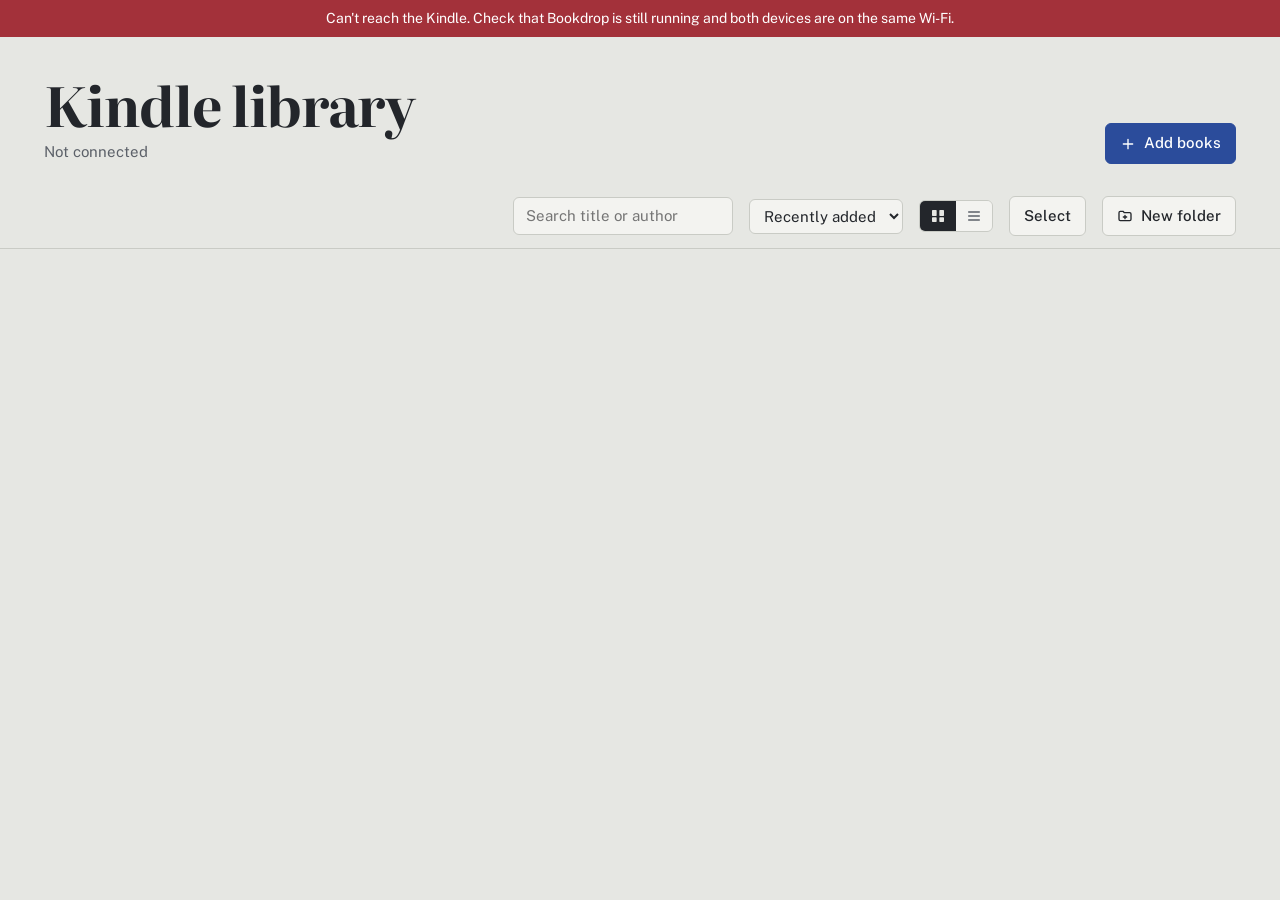
==== bookdrop.koplugin/web/index.html @ 0e577b6e "Bookdrop: KOReader plugin to manage books from a browser over Wi-Fi Non-blocking HTTP server polled " ====
<!doctype html>
<html lang="en">
<head>
<meta charset="utf-8">
<meta name="viewport" content="width=device-width, initial-scale=1">
<title>Kindle Library</title>
<link rel="preconnect" href="https://fonts.googleapis.com">
<link rel="preconnect" href="https://fonts.gstatic.com" crossorigin>
<link href="https://fonts.googleapis.com/css2?family=Literata:opsz,wght@7..72,400;7..72,600;7..72,700&family=Public+Sans:wght@400;500;600&display=swap" rel="stylesheet">
<style>
:root {
  --paper: #e6e7e3;
  --sheet: #f3f3f0;
  --ink: #23262b;
  --ink-soft: #5c6169;
  --rule: #c9cbc5;
  --accent: #2b4c9b;
  --accent-ink: #ffffff;
  --danger: #a3313a;
  --shadow: 0 1px 0 rgba(35, 38, 43, .08), 0 6px 14px -8px rgba(35, 38, 43, .45);
  --serif: "Literata", Georgia, "Times New Roman", serif;
  --sans: "Public Sans", system-ui, -apple-system, "Segoe UI", sans-serif;
  color-scheme: light;
}
@media (prefers-color-scheme: dark) {
  :root {
    --paper: #1b1d21;
    --sheet: #24272c;
    --ink: #e4e5e1;
    --ink-soft: #9a9fa6;
    --rule: #3a3e45;
    --accent: #8fa8e8;
    --accent-ink: #14213f;
    --danger: #e0727a;
    --shadow: 0 1px 0 rgba(0, 0, 0, .3), 0 8px 18px -8px rgba(0, 0, 0, .8);
    color-scheme: dark;
  }
}

* { box-sizing: border-box; }
html, body { margin: 0; }
body {
  background: var(--paper);
  color: var(--ink);
  font: 15px/1.5 var(--sans);
  min-height: 100vh;
}
button, input, select { font: inherit; color: inherit; }
:focus-visible { outline: 2px solid var(--accent); outline-offset: 2px; }

.wrap { max-width: 1240px; margin: 0 auto; padding: 0 24px; }

/* Header */
header.top { padding: 40px 0 20px; }
.top-row { display: flex; flex-wrap: wrap; align-items: flex-end; gap: 16px 32px; justify-content: space-between; }
h1 {
  font: 700 clamp(2.2rem, 5vw, 3.4rem)/1 var(--serif);
  font-variation-settings: "opsz" 72;
  letter-spacing: -0.02em;
  margin: 0;
}
.subtitle { color: var(--ink-soft); margin: 10px 0 0; font-size: 15px; }
.top-actions { display: flex; align-items: center; gap: 20px; flex-wrap: wrap; }
.storage { min-width: 200px; font-size: 13px; color: var(--ink-soft); }
.storage .bar { height: 4px; background: var(--rule); border-radius: 2px; overflow: hidden; margin-top: 6px; }
.storage .bar span { display: block; height: 100%; background: var(--ink); }

.btn {
  border: 1px solid var(--rule);
  background: var(--sheet);
  padding: 8px 14px;
  border-radius: 6px;
  cursor: pointer;
  font-weight: 500;
  display: inline-flex; align-items: center; gap: 8px;
  white-space: nowrap;
}
.btn:hover { border-color: var(--ink-soft); }
.btn.primary { background: var(--accent); border-color: var(--accent); color: var(--accent-ink); }
.btn.primary:hover { filter: brightness(1.08); }
.btn.danger { color: var(--danger); }
.btn.danger.solid { background: var(--danger); border-color: var(--danger); color: #fff; }
.btn svg { width: 16px; height: 16px; }

/* Toolbar */
.toolbar {
  position: sticky; top: 0; z-index: 5;
  background: var(--paper);
  border-bottom: 1px solid var(--rule);
  padding: 12px 0;
}
.toolbar .wrap { display: flex; flex-wrap: wrap; gap: 10px 16px; align-items: center; }
.folders { display: flex; gap: 4px; flex-wrap: wrap; flex: 1 1 auto; }
.folder {
  border: 0; background: none; padding: 6px 12px; border-radius: 999px; cursor: pointer;
  color: var(--ink-soft); font-weight: 500;
}
.folder:hover { color: var(--ink); }
.folder[aria-pressed="true"] { background: var(--ink); color: var(--paper); }
.folder .count { opacity: .65; margin-left: 4px; font-size: 13px; }
.search {
  border: 1px solid var(--rule); background: var(--sheet); border-radius: 6px;
  padding: 7px 12px; width: 220px; max-width: 100%;
}
select.sort { border: 1px solid var(--rule); background: var(--sheet); border-radius: 6px; padding: 7px 10px; }
.seg { display: inline-flex; border: 1px solid var(--rule); border-radius: 6px; overflow: hidden; }
.seg button { border: 0; background: var(--sheet); padding: 7px 10px; cursor: pointer; color: var(--ink-soft); display: flex; }
.seg button[aria-pressed="true"] { background: var(--ink); color: var(--paper); }
.seg svg { width: 16px; height: 16px; }

/* Grid */
main { padding: 28px 0 120px; }
.grid {
  display: grid;
  grid-template-columns: repeat(auto-fill, minmax(150px, 1fr));
  gap: 32px 24px;
  list-style: none; margin: 0; padding: 0;
}
.book { position: relative; min-width: 0; }
.cover {
  position: relative;
  aspect-ratio: 2 / 3;
  border-radius: 2px 4px 4px 2px;
  overflow: hidden;
  background: var(--sheet);
  box-shadow: var(--shadow);
}
.cover::after { /* spine crease */
  content: ""; position: absolute; inset: 0 auto 0 0; width: 7px;
  background: linear-gradient(90deg, rgba(0,0,0,.18), rgba(255,255,255,.12) 45%, rgba(0,0,0,0));
  pointer-events: none;
}
.cover img { width: 100%; height: 100%; object-fit: cover; display: block; }
.placeholder {
  position: absolute; inset: 0; padding: 18px 14px 14px 18px;
  display: flex; flex-direction: column; justify-content: space-between;
  color: rgba(255,255,255,.94);
}
.placeholder .pt {
  font: 600 15px/1.25 var(--serif);
  display: -webkit-box; -webkit-line-clamp: 6; -webkit-box-orient: vertical; overflow: hidden;
  overflow-wrap: anywhere;
}
.placeholder .pa { font-size: 12px; opacity: .8; }
.placeholder .rule { height: 1px; background: currentColor; opacity: .4; margin: 10px 0; }
.ext {
  position: absolute; right: 6px; bottom: 6px;
  font-size: 11px; font-weight: 600; letter-spacing: .02em;
  background: rgba(20, 22, 26, .78); color: #fff; padding: 2px 6px; border-radius: 3px;
}
.meta { padding-top: 10px; }
.title {
  font: 600 15px/1.3 var(--serif); margin: 0;
  display: -webkit-box; -webkit-line-clamp: 2; -webkit-box-orient: vertical; overflow: hidden;
  overflow-wrap: anywhere;
}
.author { color: var(--ink-soft); font-size: 13px; margin-top: 3px; white-space: nowrap; overflow: hidden; text-overflow: ellipsis; }
.size { color: var(--ink-soft); font-size: 12px; margin-top: 2px; }

.actions {
  position: absolute; top: 8px; right: 8px; display: flex; gap: 6px;
  opacity: 0; transition: opacity .12s;
}
.book:hover .actions, .book:focus-within .actions { opacity: 1; }
.icon-btn {
  width: 32px; height: 32px; border-radius: 50%; border: 0; cursor: pointer;
  display: grid; place-items: center;
  background: rgba(255,255,255,.94); color: #23262b; box-shadow: 0 1px 4px rgba(0,0,0,.25);
}
.icon-btn:hover { background: #fff; }
.icon-btn.del:hover { color: var(--danger); }
.icon-btn svg { width: 16px; height: 16px; }
@media (hover: none) { .actions { opacity: 1; } }

.check {
  position: absolute; top: 8px; left: 12px; width: 24px; height: 24px; border-radius: 50%;
  border: 2px solid #fff; background: rgba(20,22,26,.35); display: none; place-items: center; color: #fff;
  box-shadow: 0 1px 4px rgba(0,0,0,.3);
}
.selecting .check { display: grid; }
.selecting .actions { display: none; }
.selecting .book { cursor: pointer; }
.book.selected .check { background: var(--accent); border-color: var(--accent); }
.book.selected .cover { outline: 3px solid var(--accent); outline-offset: 3px; }
.check svg { width: 14px; height: 14px; opacity: 0; }
.book.selected .check svg { opacity: 1; }

/* List view */
.list .grid { grid-template-columns: 1fr; gap: 0; }
.list .book { display: grid; grid-template-columns: 44px 1fr auto; gap: 16px; align-items: center; padding: 10px 0; border-bottom: 1px solid var(--rule); }
.list .cover { width: 44px; }
.list .placeholder { padding: 4px; }
.list .placeholder .pt, .list .placeholder .pa, .list .placeholder .rule, .list .ext { display: none; }
.list .meta { padding: 0; display: grid; grid-template-columns: minmax(0, 2fr) minmax(0, 1fr) 120px; gap: 16px; align-items: baseline; }
.list .title { -webkit-line-clamp: 1; }
.list .author, .list .size { margin: 0; }
.list .actions { position: static; opacity: 1; }
.list .icon-btn { background: none; box-shadow: none; color: var(--ink-soft); }
.list .icon-btn:hover { color: var(--ink); background: var(--sheet); }
.list .check { position: static; display: none; border-color: var(--ink-soft); }
.list.selecting .check { display: grid; }
.list.selecting .book { grid-template-columns: 24px 44px 1fr; }
.list .book.selected .cover { outline: none; }
@media (max-width: 640px) {
  .list .meta { grid-template-columns: 1fr; gap: 0; }
}

.empty {
  border: 2px dashed var(--rule); border-radius: 10px; padding: 64px 24px; text-align: center; color: var(--ink-soft);
}
.empty h2 { font: 600 22px/1.3 var(--serif); color: var(--ink); margin: 0 0 8px; }
.empty p { margin: 0 auto; max-width: 46ch; }

/* Drop overlay: the one big moment */
.drop {
  position: fixed; inset: 0; z-index: 50; display: grid; place-items: center;
  background: color-mix(in srgb, var(--accent) 88%, transparent);
  color: var(--accent-ink);
  opacity: 0; pointer-events: none; transition: opacity .15s;
}
.drop.on { opacity: 1; }
.drop-inner { text-align: center; padding: 24px; transform: scale(.96); transition: transform .2s; }
.drop.on .drop-inner { transform: none; }
.drop-inner strong { display: block; font: 700 clamp(2rem, 6vw, 4.5rem)/1.05 var(--serif); letter-spacing: -0.02em; }
.drop-inner span { display: block; margin-top: 14px; font-size: 17px; opacity: .85; }

/* Upload tray */
.tray {
  position: fixed; right: 20px; bottom: 20px; z-index: 40; width: min(380px, calc(100vw - 32px));
  background: var(--sheet); border: 1px solid var(--rule); border-radius: 10px;
  box-shadow: 0 14px 40px -12px rgba(0,0,0,.45);
  overflow: hidden; display: none;
}
.tray.on { display: block; }
.tray-head { display: flex; justify-content: space-between; align-items: center; padding: 12px 16px; border-bottom: 1px solid var(--rule); font-weight: 600; }
.tray-head button { border: 0; background: none; cursor: pointer; color: var(--ink-soft); font-weight: 500; }
.tray ul { list-style: none; margin: 0; padding: 4px 0; max-height: 260px; overflow: auto; }
.tray li { padding: 8px 16px; font-size: 13px; }
.tray .fname { display: flex; justify-content: space-between; gap: 12px; }
.tray .fname span:first-child { overflow: hidden; text-overflow: ellipsis; white-space: nowrap; }
.tray .state { color: var(--ink-soft); flex: none; }
.tray .state.err { color: var(--danger); }
.tray .state.ok { color: var(--accent); }
.tray progress { width: 100%; height: 3px; appearance: none; border: 0; background: var(--rule); margin-top: 6px; display: block; }
.tray progress::-webkit-progress-bar { background: var(--rule); }
.tray progress::-webkit-progress-value { background: var(--accent); }
.tray progress::-moz-progress-bar { background: var(--accent); }

/* Selection bar */
.selbar {
  position: fixed; left: 50%; bottom: 20px; transform: translateX(-50%); z-index: 41;
  background: var(--ink); color: var(--paper); border-radius: 10px; padding: 10px 10px 10px 18px;
  display: none; align-items: center; gap: 16px; box-shadow: 0 14px 40px -12px rgba(0,0,0,.6);
}
.selbar.on { display: flex; }
.selbar .btn { background: transparent; color: var(--paper); border-color: rgba(255,255,255,.3); }
.selbar .btn.danger.solid { background: var(--danger); border-color: var(--danger); color: #fff; }

/* Dialog + toast */
dialog {
  border: 0; border-radius: 12px; padding: 24px; width: min(420px, calc(100vw - 32px));
  background: var(--sheet); color: var(--ink); box-shadow: 0 24px 60px -16px rgba(0,0,0,.5);
}
dialog::backdrop { background: rgba(20, 22, 26, .45); }
dialog h3 { font: 600 20px/1.3 var(--serif); margin: 0 0 8px; }
dialog p { margin: 0 0 20px; color: var(--ink-soft); overflow-wrap: anywhere; }
dialog input[type=text] { width: 100%; border: 1px solid var(--rule); background: var(--paper); border-radius: 6px; padding: 9px 12px; margin-bottom: 20px; }
.dlg-actions { display: flex; justify-content: flex-end; gap: 10px; }
.toast {
  position: fixed; left: 50%; top: 20px; transform: translate(-50%, -20px); z-index: 60;
  background: var(--ink); color: var(--paper); padding: 10px 16px; border-radius: 8px; font-size: 14px;
  opacity: 0; transition: opacity .2s, transform .2s; pointer-events: none; max-width: calc(100vw - 32px);
}
.toast.on { opacity: 1; transform: translate(-50%, 0); }
.toast.err { background: var(--danger); color: #fff; }

.offline { background: var(--danger); color: #fff; text-align: center; padding: 8px 16px; font-size: 14px; display: none; }
.offline.on { display: block; }

@media (max-width: 640px) {
  .wrap { padding: 0 16px; }
  header.top { padding-top: 28px; }
  .grid { grid-template-columns: repeat(auto-fill, minmax(min(112px, 40%), 1fr)); gap: 24px 16px; }
  .search { width: 100%; order: 5; }
}
@media (prefers-reduced-motion: reduce) {
  * { transition: none !important; }
}
</style>
</head>
<body>
<div class="offline" id="offline">Can't reach the Kindle. Check that Bookdrop is still running and both devices are on the same Wi-Fi.</div>

<header class="top">
  <div class="wrap top-row">
    <div>
      <h1>Kindle library</h1>
      <p class="subtitle" id="subtitle">Loading your books…</p>
    </div>
    <div class="top-actions">
      <div class="storage" id="storage" hidden>
        <div id="storage-text"></div>
        <div class="bar"><span id="storage-bar"></span></div>
      </div>
      <button class="btn primary" id="add-btn" type="button">
        <svg viewBox="0 0 24 24" fill="none" stroke="currentColor" stroke-width="2" stroke-linecap="round"><path d="M12 5v14M5 12h14"/></svg>
        Add books
      </button>
      <input type="file" id="file-input" multiple hidden accept=".epub,.pdf,.mobi,.azw3,.azw,.kfx,.txt,.fb2,.cbz,.cbr,.djvu,.rtf,.doc,.docx,.html,.htm,.chm">
    </div>
  </div>
</header>

<nav class="toolbar" aria-label="Library controls">
  <div class="wrap">
    <div class="folders" id="folders" role="group" aria-label="Folders"></div>
    <input class="search" id="search" type="search" placeholder="Search title or author" aria-label="Search books">
    <select class="sort" id="sort" aria-label="Sort by">
      <option value="added">Recently added</option>
      <option value="title">Title</option>
      <option value="author">Author</option>
      <option value="size">Size</option>
    </select>
    <div class="seg" role="group" aria-label="View">
      <button type="button" id="view-grid" aria-pressed="true" title="Covers">
        <svg viewBox="0 0 24 24" fill="currentColor"><rect x="3" y="3" width="7" height="9" rx="1"/><rect x="14" y="3" width="7" height="9" rx="1"/><rect x="3" y="14" width="7" height="7" rx="1"/><rect x="14" y="14" width="7" height="7" rx="1"/></svg>
      </button>
      <button type="button" id="view-list" aria-pressed="false" title="List">
        <svg viewBox="0 0 24 24" fill="none" stroke="currentColor" stroke-width="2" stroke-linecap="round"><path d="M4 6h16M4 12h16M4 18h16"/></svg>
      </button>
    </div>
    <button class="btn" type="button" id="select-btn">Select</button>
    <button class="btn" type="button" id="folder-btn" title="New folder">
      <svg viewBox="0 0 24 24" fill="none" stroke="currentColor" stroke-width="2" stroke-linejoin="round"><path d="M3 7a2 2 0 0 1 2-2h4l2 2h8a2 2 0 0 1 2 2v8a2 2 0 0 1-2 2H5a2 2 0 0 1-2-2z"/><path d="M12 11v5M9.5 13.5h5" stroke-linecap="round"/></svg>
      New folder
    </button>
  </div>
</nav>

<main>
  <div class="wrap" id="shelf">
    <ul class="grid" id="grid"></ul>
  </div>
</main>

<div class="drop" id="drop" aria-hidden="true">
  <div class="drop-inner">
    <strong>Drop to send to your Kindle</strong>
    <span id="drop-target"></span>
  </div>
</div>

<section class="tray" id="tray" aria-live="polite">
  <div class="tray-head"><span id="tray-title">Uploading</span><button type="button" id="tray-close">Hide</button></div>
  <ul id="tray-list"></ul>
</section>

<div class="selbar" id="selbar">
  <span id="sel-count">0 selected</span>
  <button class="btn" type="button" id="sel-all">Select all</button>
  <button class="btn danger solid" type="button" id="sel-delete">Delete</button>
  <button class="btn" type="button" id="sel-done">Done</button>
</div>

<dialog id="confirm">
  <h3 id="confirm-title"></h3>
  <p id="confirm-text"></p>
  <div class="dlg-actions">
    <button class="btn" type="button" value="cancel" id="confirm-cancel">Cancel</button>
    <button class="btn danger solid" type="button" id="confirm-ok">Delete</button>
  </div>
</dialog>

<dialog id="folder-dlg">
  <h3>New folder</h3>
  <p id="folder-dlg-where"></p>
  <input type="text" id="folder-name" placeholder="Folder name" aria-label="Folder name">
  <div class="dlg-actions">
    <button class="btn" type="button" id="folder-cancel">Cancel</button>
    <button class="btn primary" type="button" id="folder-ok">Create folder</button>
  </div>
</dialog>

<div class="toast" id="toast" role="status"></div>

<script>
(() => {
  const $ = (id) => document.getElementById(id);
  const ICON = {
    download: '<svg viewBox="0 0 24 24" fill="none" stroke="currentColor" stroke-width="2" stroke-linecap="round" stroke-linejoin="round"><path d="M12 4v11M7 10l5 5 5-5M5 20h14"/></svg>',
    trash: '<svg viewBox="0 0 24 24" fill="none" stroke="currentColor" stroke-width="2" stroke-linecap="round" stroke-linejoin="round"><path d="M4 7h16M10 11v6M14 11v6M6 7l1 13h10l1-13M9 7V4h6v3"/></svg>',
    check: '<svg viewBox="0 0 24 24" fill="none" stroke="currentColor" stroke-width="3" stroke-linecap="round" stroke-linejoin="round"><path d="M5 12l5 5 9-10"/></svg>',
  };
  // Bookcloth tones for books without a cover
  const CLOTH = ["#2f4a6d", "#6b2f3a", "#2f5a4a", "#5a4a2f", "#3d3a5c", "#5c3d2e", "#2e4f5c", "#4a2f5a"];

  const state = {
    books: [], folders: [], root: "books",
    folder: null,          // null = all books, "" = top folder, "a/b" = subfolder
    query: "", sort: "added", view: "grid",
    selecting: false, selected: new Set(),
    pollTries: 0,
  };
  try {
    const saved = JSON.parse(localStorage.getItem("bookdrop") || "{}");
    if (saved.sort) state.sort = saved.sort;
    if (saved.view) state.view = saved.view;
  } catch (e) {}
  const persist = () => { try { localStorage.setItem("bookdrop", JSON.stringify({ sort: state.sort, view: state.view })); } catch (e) {} };

  const esc = (s) => String(s ?? "").replace(/[&<>"']/g, (c) => ({ "&": "&amp;", "<": "&lt;", ">": "&gt;", '"': "&quot;", "'": "&#39;" }[c]));
  const enc = encodeURIComponent;
  const fmtSize = (n) => {
    if (n == null) return "";
    const u = ["B", "KB", "MB", "GB"]; let i = 0;
    while (n >= 1024 && i < u.length - 1) { n /= 1024; i++; }
    return (i ? n.toFixed(n < 10 ? 1 : 0) : n) + " " + u[i];
  };
  const stem = (name) => name.replace(/\.[^.]+$/, "").replace(/[_]+/g, " ");
  const titleOf = (b) => b.title || stem(b.name);
  const hash = (s) => { let h = 0; for (const c of s) h = (h * 31 + c.codePointAt(0)) | 0; return Math.abs(h); };

  let toastTimer;
  function toast(msg, isErr) {
    const t = $("toast");
    t.textContent = msg; t.className = "toast on" + (isErr ? " err" : "");
    clearTimeout(toastTimer); toastTimer = setTimeout(() => t.className = "toast", 3200);
  }

  async function api(method, path) {
    const res = await fetch(path, { method });
    if (!res.ok) throw new Error((await res.text()) || res.statusText);
    return res.json();
  }

  let pollTimer;
  async function load() {
    try {
      const data = await api("GET", "/api/books");
      $("offline").classList.remove("on");
      state.books = data.books; state.folders = data.folders; state.root = data.root;
      if (state.folder && !state.folders.includes(state.folder)) state.folder = null;
      renderStorage(data.storage);
      render();
      // Covers are extracted on the Kindle in the background; check back for them.
      clearTimeout(pollTimer);
      if (state.books.some((b) => b.cover === "pending") && state.pollTries++ < 40) {
        pollTimer = setTimeout(load, 4000);
      }
    } catch (e) {
      $("offline").classList.add("on");
      $("subtitle").textContent = "Not connected";
    }
  }

  function renderStorage(s) {
    if (!s || !s.total) { $("storage").hidden = true; return; }
    $("storage").hidden = false;
    // df reports KiB
    $("storage-text").textContent = `${fmtSize(s.free * 1024)} free of ${fmtSize(s.total * 1024)}`;
    $("storage-bar").style.width = Math.min(100, (s.used / s.total) * 100).toFixed(1) + "%";
  }

  function visibleBooks() {
    const q = state.query.trim().toLowerCase();
    let list = state.books.filter((b) => {
      if (state.folder !== null && b.folder !== state.folder) return false;
      if (!q) return true;
      return (titleOf(b) + " " + (b.authors || "") + " " + b.name).toLowerCase().includes(q);
    });
    const cmp = {
      added: (a, b) => b.mtime - a.mtime,
      title: (a, b) => titleOf(a).localeCompare(titleOf(b)),
      author: (a, b) => (a.authors || "￿").localeCompare(b.authors || "￿") || titleOf(a).localeCompare(titleOf(b)),
      size: (a, b) => b.size - a.size,
    }[state.sort];
    return list.sort(cmp);
  }

  function folderLabel(f) {
    if (f === null) return "All books";
    if (f === "") return state.root;
    return f;
  }

  function renderFolders() {
    const counts = new Map();
    for (const b of state.books) counts.set(b.folder, (counts.get(b.folder) || 0) + 1);
    const items = [null];
    if (state.folders.length) items.push("", ...state.folders);
    $("folders").innerHTML = items.map((f) => {
      const n = f === null ? state.books.length : (counts.get(f) || 0);
      return `<button type="button" class="folder" data-folder="${f === null ? "*" : esc(f)}" aria-pressed="${state.folder === f}">${esc(folderLabel(f))}<span class="count">${n}</span></button>`;
    }).join("");
  }

  function coverHTML(b) {
    const ph = `<div class="placeholder" style="background:${CLOTH[hash(b.path) % CLOTH.length]}">
        <div><div class="pt">${esc(titleOf(b))}</div><div class="rule"></div></div>
        <div class="pa">${esc(b.authors || "")}</div>
      </div>`;
    const img = b.cover === "ready"
      ? `<img loading="lazy" alt="" src="/api/cover?path=${enc(b.path)}&v=${b.mtime}" onerror="this.remove()">`
      : "";
    return `<div class="cover">${ph}${img}<span class="ext">${esc(b.ext.toUpperCase())}</span></div>`;
  }

  function render() {
    renderFolders();
    const books = visibleBooks();
    const total = state.books.length;
    $("subtitle").textContent = total === 0
      ? "No books yet"
      : `${total} ${total === 1 ? "book" : "books"} in ${state.root}/` + (state.folders.length ? ` across ${state.folders.length + 1} folders` : "");
    $("shelf").className = "wrap" + (state.view === "list" ? " list" : "") + (state.selecting ? " selecting" : "");
    $("view-grid").setAttribute("aria-pressed", state.view === "grid");
    $("view-list").setAttribute("aria-pressed", state.view === "list");
    $("sort").value = state.sort;

    if (!books.length) {
      const where = state.folder === null ? "" : ` in ${folderLabel(state.folder)}`;
      $("grid").innerHTML = state.query
        ? `<li class="empty"><h2>No books match “${esc(state.query)}”</h2><p>Try a different title or author.</p></li>`
        : `<li class="empty"><h2>No books${esc(where)} yet</h2><p>Drag EPUB, PDF or MOBI files anywhere on this page, or use Add books.</p></li>`;
    } else {
      $("grid").innerHTML = books.map((b) => `
        <li class="book${state.selected.has(b.path) ? " selected" : ""}" data-path="${esc(b.path)}">
          <span class="check" aria-hidden="true">${ICON.check}</span>
          ${coverHTML(b)}
          <div class="meta">
            <p class="title" title="${esc(b.name)}">${esc(titleOf(b))}</p>
            <div class="author">${esc(b.authors || (b.folder ? b.folder : ""))}</div>
            <div class="size">${esc(b.ext.toUpperCase())}, ${fmtSize(b.size)}</div>
          </div>
          <div class="actions">
            <a class="icon-btn" href="/api/download?path=${enc(b.path)}" title="Download to this computer" aria-label="Download ${esc(titleOf(b))}">${ICON.download}</a>
            <button class="icon-btn del" type="button" data-del="${esc(b.path)}" title="Delete from Kindle" aria-label="Delete ${esc(titleOf(b))}">${ICON.trash}</button>
          </div>
        </li>`).join("");
    }
    renderSelbar();
  }

  function renderSelbar() {
    $("selbar").classList.toggle("on", state.selecting);
    const n = state.selected.size;
    $("sel-count").textContent = `${n} selected`;
    $("sel-delete").disabled = n === 0;
    $("select-btn").textContent = state.selecting ? "Done" : "Select";
  }

  // Confirm dialog
  function confirmDelete(title, text) {
    return new Promise((resolve) => {
      const d = $("confirm");
      $("confirm-title").textContent = title;
      $("confirm-text").textContent = text;
      const done = (v) => { d.close(); resolve(v); };
      $("confirm-ok").onclick = () => done(true);
      $("confirm-cancel").onclick = () => done(false);
      d.oncancel = () => resolve(false);
      d.showModal();
      $("confirm-cancel").focus();
    });
  }

  async function deleteBooks(paths) {
    let ok = 0, failed = 0;
    for (const p of paths) {
      try { await api("DELETE", "/api/books?path=" + enc(p)); ok++; state.selected.delete(p); }
      catch (e) { failed++; }
    }
    await load();
    if (failed) toast(`Deleted ${ok}, ${failed} could not be deleted`, true);
    else toast(ok === 1 ? "Deleted 1 book" : `Deleted ${ok} books`);
  }

  // Uploads: one at a time, the Kindle handles a single stream best
  const queue = [];
  let uploading = false, trayItems = 0, trayDone = 0;
  function uploadFolder() { return state.folder === null ? "" : state.folder; }

  function enqueue(files) {
    const folder = uploadFolder();
    for (const file of files) {
      const li = document.createElement("li");
      li.innerHTML = `<div class="fname"><span>${esc(file.name)}</span><span class="state">Waiting</span></div><progress max="100" value="0"></progress>`;
      $("tray-list").prepend(li);
      queue.push({ file, folder, li });
      trayItems++;
    }
    $("tray").classList.add("on");
    updateTrayTitle();
    pump();
  }

  function updateTrayTitle() {
    $("tray-title").textContent = trayDone < trayItems ? `Uploading ${trayDone + 1} of ${trayItems}` : `Uploaded ${trayItems} ${trayItems === 1 ? "file" : "files"}`;
  }

  function pump() {
    if (uploading || !queue.length) return;
    uploading = true;
    const { file, folder, li } = queue.shift();
    const stateEl = li.querySelector(".state"), bar = li.querySelector("progress");
    const xhr = new XMLHttpRequest();
    xhr.open("PUT", `/api/upload?folder=${enc(folder)}&name=${enc(file.name)}`);
    xhr.upload.onprogress = (e) => {
      if (!e.lengthComputable) return;
      const pct = Math.round((e.loaded / e.total) * 100);
      bar.value = pct; stateEl.textContent = pct + "%";
    };
    const finish = (ok, msg) => {
      stateEl.textContent = msg; stateEl.className = "state " + (ok ? "ok" : "err");
      bar.value = 100; bar.style.display = ok ? "" : "none";
      trayDone++; updateTrayTitle();
      uploading = false;
      if (queue.length) pump();
      else { state.pollTries = 0; load(); }
    };
    xhr.onload = () => {
      if (xhr.status >= 200 && xhr.status < 300) finish(true, "Added");
      else finish(false, xhr.responseText || "Failed");
    };
    xhr.onerror = () => finish(false, "Connection lost");
    stateEl.textContent = "0%";
    xhr.send(file);
  }

  // Events
  $("add-btn").onclick = () => $("file-input").click();
  $("file-input").onchange = (e) => { enqueue([...e.target.files]); e.target.value = ""; };
  $("tray-close").onclick = () => {
    $("tray").classList.remove("on");
    if (!queue.length && !uploading) { $("tray-list").innerHTML = ""; trayItems = trayDone = 0; }
  };

  $("folders").onclick = (e) => {
    const btn = e.target.closest(".folder"); if (!btn) return;
    const f = btn.dataset.folder;
    state.folder = f === "*" ? null : f;
    render();
  };
  $("search").oninput = (e) => { state.query = e.target.value; render(); };
  $("sort").onchange = (e) => { state.sort = e.target.value; persist(); render(); };
  $("view-grid").onclick = () => { state.view = "grid"; persist(); render(); };
  $("view-list").onclick = () => { state.view = "list"; persist(); render(); };

  const toggleSelecting = (on) => { state.selecting = on; if (!on) state.selected.clear(); render(); };
  $("select-btn").onclick = () => toggleSelecting(!state.selecting);
  $("sel-done").onclick = () => toggleSelecting(false);
  $("sel-all").onclick = () => { visibleBooks().forEach((b) => state.selected.add(b.path)); render(); };
  $("sel-delete").onclick = async () => {
    const paths = [...state.selected];
    const ok = await confirmDelete(`Delete ${paths.length} ${paths.length === 1 ? "book" : "books"}?`,
      "They will be removed from the Kindle, together with their reading progress and highlights.");
    if (ok) { await deleteBooks(paths); if (!state.selected.size) toggleSelecting(false); }
  };

  $("grid").onclick = async (e) => {
    const li = e.target.closest(".book"); if (!li) return;
    const path = li.dataset.path;
    if (state.selecting) {
      e.preventDefault();
      state.selected.has(path) ? state.selected.delete(path) : state.selected.add(path);
      li.classList.toggle("selected");
      renderSelbar();
      return;
    }
    if (e.target.closest("[data-del]")) {
      const b = state.books.find((x) => x.path === path);
      const ok = await confirmDelete(`Delete “${titleOf(b)}”?`,
        "It will be removed from the Kindle, together with its reading progress and highlights.");
      if (ok) deleteBooks([path]);
    }
  };

  // New folder
  $("folder-btn").onclick = () => {
    const parent = uploadFolder();
    $("folder-dlg-where").textContent = `Inside ${parent ? parent : state.root}/`;
    $("folder-name").value = "";
    $("folder-dlg").showModal();
    $("folder-name").focus();
  };
  $("folder-cancel").onclick = () => $("folder-dlg").close();
  const createFolder = async () => {
    const name = $("folder-name").value.trim();
    if (!name) return;
    const parent = uploadFolder();
    const path = parent ? parent + "/" + name : name;
    try {
      await api("POST", "/api/folder?path=" + enc(path));
      $("folder-dlg").close();
      state.folder = path;
      await load();
      toast(`Created folder ${name}`);
    } catch (e) { toast(e.message, true); }
  };
  $("folder-ok").onclick = createFolder;
  $("folder-name").onkeydown = (e) => { if (e.key === "Enter") createFolder(); };

  // Page-wide drag and drop
  let dragDepth = 0;
  const hasFiles = (e) => [...(e.dataTransfer?.types || [])].includes("Files");
  window.addEventListener("dragenter", (e) => {
    if (!hasFiles(e)) return;
    e.preventDefault(); dragDepth++;
    const f = uploadFolder();
    $("drop-target").textContent = `Saving into ${f ? f : state.root}/`;
    $("drop").classList.add("on");
  });
  window.addEventListener("dragover", (e) => { if (hasFiles(e)) e.preventDefault(); });
  window.addEventListener("dragleave", () => { if (--dragDepth <= 0) { dragDepth = 0; $("drop").classList.remove("on"); } });
  window.addEventListener("drop", (e) => {
    if (!hasFiles(e)) return;
    e.preventDefault(); dragDepth = 0; $("drop").classList.remove("on");
    enqueue([...e.dataTransfer.files]);
  });

  window.addEventListener("beforeunload", (e) => { if (uploading || queue.length) { e.preventDefault(); e.returnValue = ""; } });
  window.addEventListener("focus", () => { if (!uploading) load(); });

  load();
})();
</script>
</body>
</html>
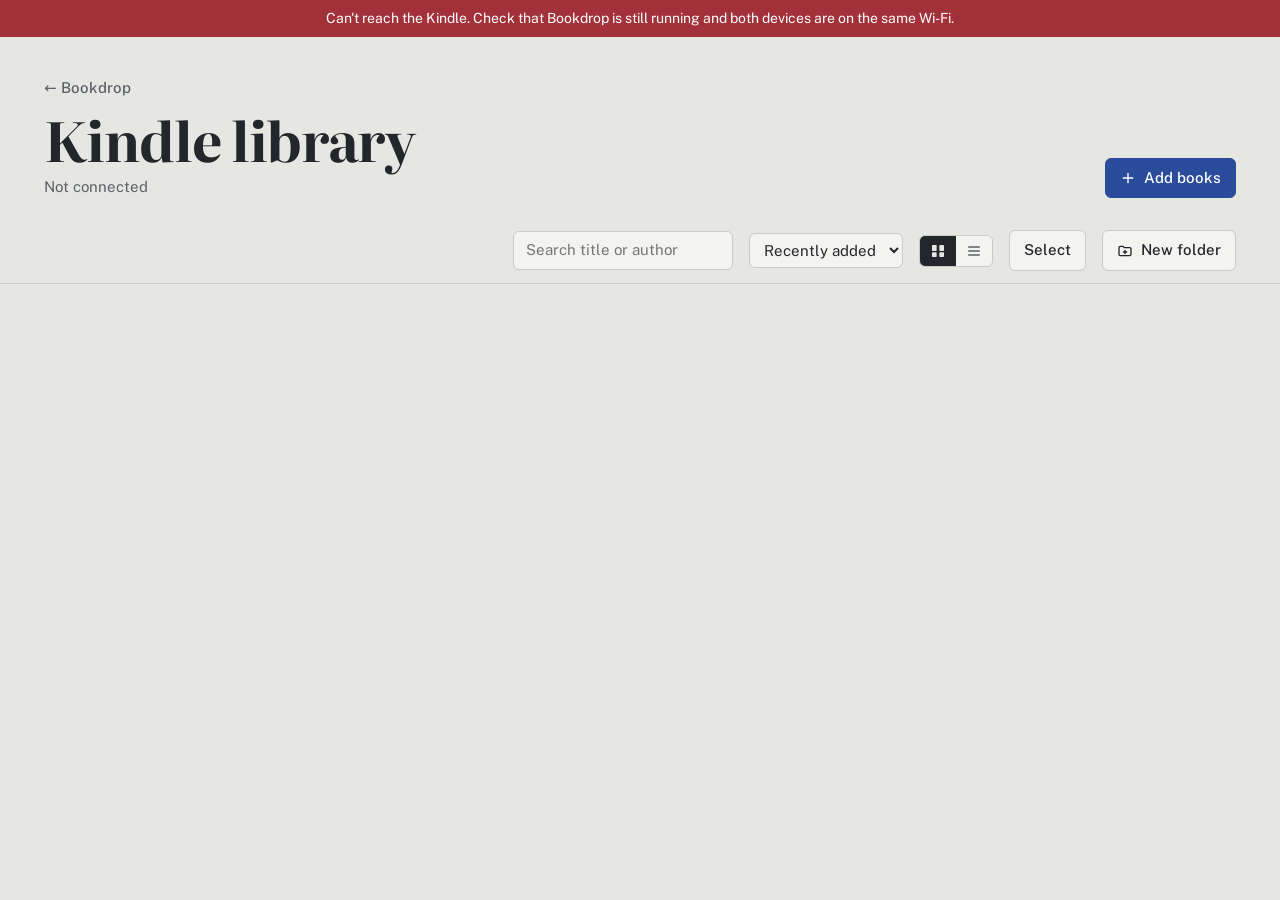
==== commit 61ee82da: "Add fonts, reading defaults and screensaver photos to the web UI The start page is now a menu: Books" ====
--- a/bookdrop.koplugin/web/index.html
+++ b/bookdrop.koplugin/web/index.html
@@ -60,6 +60,8 @@
   margin: 0;
 }
 .subtitle { color: var(--ink-soft); margin: 10px 0 0; font-size: 15px; }
+.back { display: inline-block; color: var(--ink-soft); text-decoration: none; font-weight: 500; margin-bottom: 12px; }
+.back:hover { color: var(--ink); }
 .top-actions { display: flex; align-items: center; gap: 20px; flex-wrap: wrap; }
 .storage { min-width: 200px; font-size: 13px; color: var(--ink-soft); }
 .storage .bar { height: 4px; background: var(--rule); border-radius: 2px; overflow: hidden; margin-top: 6px; }
@@ -130,7 +132,9 @@
   background: linear-gradient(90deg, rgba(0,0,0,.18), rgba(255,255,255,.12) 45%, rgba(0,0,0,0));
   pointer-events: none;
 }
-.cover img { width: 100%; height: 100%; object-fit: cover; display: block; }
+.cover img { width: 100%; height: 100%; object-fit: cover; display: block; -webkit-user-drag: none; }
+.book.dragging { opacity: .45; }
+.folder.drop-over { background: var(--accent); border-color: var(--accent); color: var(--accent-ink); }
 .placeholder {
   position: absolute; inset: 0; padding: 18px 14px 14px 18px;
   display: flex; flex-direction: column; justify-content: space-between;
@@ -179,7 +183,7 @@
 }
 .selecting .check { display: grid; }
 .selecting .actions { display: none; }
-.selecting .book { cursor: pointer; }
+.book { cursor: pointer; }
 .book.selected .check { background: var(--accent); border-color: var(--accent); }
 .book.selected .cover { outline: 3px solid var(--accent); outline-offset: 3px; }
 .check svg { width: 14px; height: 14px; opacity: 0; }
@@ -205,6 +209,15 @@
   .list .meta { grid-template-columns: 1fr; gap: 0; }
 }
 
+.folder-head {
+  display: none; flex-wrap: wrap; align-items: baseline; justify-content: space-between; gap: 8px 16px;
+  margin: 0 0 24px; padding-bottom: 14px; border-bottom: 1px solid var(--rule);
+}
+.folder-head.on { display: flex; }
+.folder-head h2 { font: 600 24px/1.25 var(--serif); margin: 0; overflow-wrap: anywhere; }
+.folder-head h2 .parent { color: var(--ink-soft); font-weight: 400; }
+.folder-head .tools { display: flex; gap: 8px; }
+
 .empty {
   border: 2px dashed var(--rule); border-radius: 10px; padding: 64px 24px; text-align: center; color: var(--ink-soft);
 }
@@ -266,6 +279,43 @@
 dialog p { margin: 0 0 20px; color: var(--ink-soft); overflow-wrap: anywhere; }
 dialog input[type=text] { width: 100%; border: 1px solid var(--rule); background: var(--paper); border-radius: 6px; padding: 9px 12px; margin-bottom: 20px; }
 .dlg-actions { display: flex; justify-content: flex-end; gap: 10px; }
+/* Highlights panel */
+dialog.book-dlg { width: min(680px, calc(100vw - 32px)); max-height: min(86vh, 900px); padding: 0; }
+dialog.book-dlg[open] { display: flex; flex-direction: column; }
+.book-dlg header { display: grid; grid-template-columns: 64px 1fr auto; gap: 16px; align-items: start; padding: 24px 24px 18px; border-bottom: 1px solid var(--rule); }
+.book-dlg header .cover { width: 64px; }
+.book-dlg header .placeholder { padding: 6px; }
+.book-dlg header .placeholder > *, .book-dlg header .ext { display: none; }
+.book-dlg h3 { margin: 0 0 4px; overflow-wrap: anywhere; }
+.book-dlg .by { color: var(--ink-soft); font-size: 14px; }
+.book-dlg .count { color: var(--ink-soft); font-size: 13px; margin-top: 6px; }
+.book-dlg .close { background: none; box-shadow: none; color: var(--ink-soft); }
+.book-dlg .close:hover { background: var(--paper); color: var(--ink); }
+.hl-list { list-style: none; margin: 0; padding: 8px 24px 24px; overflow: auto; }
+.hl { padding: 16px 0; border-bottom: 1px solid var(--rule); }
+.hl:last-child { border-bottom: 0; }
+.hl blockquote {
+  margin: 0; padding-left: 14px; border-left: 3px solid var(--hl, var(--rule));
+  font: 16px/1.55 var(--serif); white-space: pre-wrap; overflow-wrap: anywhere;
+}
+.hl .note { margin: 10px 0 0 17px; font-size: 14px; color: var(--ink); white-space: pre-wrap; overflow-wrap: anywhere; }
+.hl .note::before { content: "Note: "; font-weight: 600; }
+.hl .where { margin: 8px 0 0 17px; color: var(--ink-soft); font-size: 12px; }
+/* Move dialog */
+.move-list { list-style: none; margin: 0 0 20px; padding: 0; max-height: 46vh; overflow: auto; border: 1px solid var(--rule); border-radius: 6px; }
+.move-list button {
+  width: 100%; text-align: left; border: 0; border-bottom: 1px solid var(--rule); background: none;
+  padding: 10px 12px; cursor: pointer; overflow-wrap: anywhere;
+}
+.move-list li:last-child button { border-bottom: 0; }
+.move-list button:hover, .move-list button:focus-visible { background: var(--paper); }
+.move-list .parent { color: var(--ink-soft); }
+.move-new { display: flex; gap: 8px; margin-bottom: 20px; }
+.move-new input[type=text] { margin: 0; flex: 1; }
+.conflict-all { display: flex; gap: 8px; align-items: center; margin: -8px 0 20px; font-size: 14px; }
+.conflict-all[hidden] { display: none; }
+.hl-empty { padding: 32px 24px; color: var(--ink-soft); text-align: center; margin: 0; }
+
 .toast {
   position: fixed; left: 50%; top: 20px; transform: translate(-50%, -20px); z-index: 60;
   background: var(--ink); color: var(--paper); padding: 10px 16px; border-radius: 8px; font-size: 14px;
@@ -294,6 +344,7 @@
 <header class="top">
   <div class="wrap top-row">
     <div>
+      <a class="back" href="/">← Bookdrop</a>
       <h1>Kindle library</h1>
       <p class="subtitle" id="subtitle">Loading your books…</p>
     </div>
@@ -339,6 +390,13 @@
 
 <main>
   <div class="wrap" id="shelf">
+    <div class="folder-head" id="folder-head">
+      <h2 id="folder-title"></h2>
+      <div class="tools">
+        <button class="btn" type="button" id="folder-rename">Rename</button>
+        <button class="btn danger" type="button" id="folder-delete">Delete folder</button>
+      </div>
+    </div>
     <ul class="grid" id="grid"></ul>
   </div>
 </main>
@@ -358,6 +416,7 @@
 <div class="selbar" id="selbar">
   <span id="sel-count">0 selected</span>
   <button class="btn" type="button" id="sel-all">Select all</button>
+  <button class="btn" type="button" id="sel-move">Move to…</button>
   <button class="btn danger solid" type="button" id="sel-delete">Delete</button>
   <button class="btn" type="button" id="sel-done">Done</button>
 </div>
@@ -372,7 +431,7 @@
 </dialog>
 
 <dialog id="folder-dlg">
-  <h3>New folder</h3>
+  <h3 id="folder-dlg-title">New folder</h3>
   <p id="folder-dlg-where"></p>
   <input type="text" id="folder-name" placeholder="Folder name" aria-label="Folder name">
   <div class="dlg-actions">
@@ -381,6 +440,42 @@
   </div>
 </dialog>
 
+<dialog id="move-dlg">
+  <h3 id="move-dlg-title">Move to…</h3>
+  <ul class="move-list" id="move-list"></ul>
+  <div class="move-new">
+    <input type="text" id="move-new-name" placeholder="New folder" aria-label="New folder name">
+    <button class="btn primary" type="button" id="move-new-ok">Create &amp; move</button>
+  </div>
+  <div class="dlg-actions">
+    <button class="btn" type="button" id="move-cancel">Cancel</button>
+  </div>
+</dialog>
+
+<dialog id="conflict-dlg">
+  <h3 id="conflict-title"></h3>
+  <p id="conflict-text"></p>
+  <label class="conflict-all" id="conflict-all-row"><input type="checkbox" id="conflict-all"> Apply to all remaining conflicts</label>
+  <div class="dlg-actions">
+    <button class="btn" type="button" id="conflict-skip">Skip</button>
+    <button class="btn" type="button" id="conflict-rename">Keep both</button>
+    <button class="btn danger solid" type="button" id="conflict-overwrite">Replace</button>
+  </div>
+</dialog>
+
+<dialog id="book-dlg" class="book-dlg" aria-labelledby="book-dlg-title">
+  <header>
+    <div id="book-dlg-cover"></div>
+    <div>
+      <h3 id="book-dlg-title"></h3>
+      <div class="by" id="book-dlg-by"></div>
+      <div class="count" id="book-dlg-count"></div>
+    </div>
+    <button class="icon-btn close" type="button" id="book-dlg-close" aria-label="Close"></button>
+  </header>
+  <ul class="hl-list" id="hl-list"></ul>
+</dialog>
+
 <div class="toast" id="toast" role="status"></div>
 
 <script>
@@ -388,7 +483,9 @@
   const $ = (id) => document.getElementById(id);
   const ICON = {
     download: '<svg viewBox="0 0 24 24" fill="none" stroke="currentColor" stroke-width="2" stroke-linecap="round" stroke-linejoin="round"><path d="M12 4v11M7 10l5 5 5-5M5 20h14"/></svg>',
+    pencil: '<svg viewBox="0 0 24 24" fill="none" stroke="currentColor" stroke-width="2" stroke-linecap="round" stroke-linejoin="round"><path d="M4 20h4L19 9l-4-4L4 16zM13 7l4 4"/></svg>',
     trash: '<svg viewBox="0 0 24 24" fill="none" stroke="currentColor" stroke-width="2" stroke-linecap="round" stroke-linejoin="round"><path d="M4 7h16M10 11v6M14 11v6M6 7l1 13h10l1-13M9 7V4h6v3"/></svg>',
+    close: '<svg viewBox="0 0 24 24" fill="none" stroke="currentColor" stroke-width="2" stroke-linecap="round"><path d="M6 6l12 12M18 6L6 18"/></svg>',
     check: '<svg viewBox="0 0 24 24" fill="none" stroke="currentColor" stroke-width="3" stroke-linecap="round" stroke-linejoin="round"><path d="M5 12l5 5 9-10"/></svg>',
   };
   // Bookcloth tones for books without a cover
@@ -429,7 +526,11 @@
 
   async function api(method, path) {
     const res = await fetch(path, { method });
-    if (!res.ok) throw new Error((await res.text()) || res.statusText);
+    if (!res.ok) {
+      const err = new Error((await res.text()) || res.statusText);
+      err.status = res.status;
+      throw err;
+    }
     return res.json();
   }
 
@@ -456,8 +557,7 @@
   function renderStorage(s) {
     if (!s || !s.total) { $("storage").hidden = true; return; }
     $("storage").hidden = false;
-    // df reports KiB
-    $("storage-text").textContent = `${fmtSize(s.free * 1024)} free of ${fmtSize(s.total * 1024)}`;
+    $("storage-text").textContent = `${fmtSize(s.free)} free of ${fmtSize(s.total)}`;
     $("storage-bar").style.width = Math.min(100, (s.used / s.total) * 100).toFixed(1) + "%";
   }
 
@@ -516,6 +616,7 @@
     $("view-grid").setAttribute("aria-pressed", state.view === "grid");
     $("view-list").setAttribute("aria-pressed", state.view === "list");
     $("sort").value = state.sort;
+    renderFolderHead();
 
     if (!books.length) {
       const where = state.folder === null ? "" : ` in ${folderLabel(state.folder)}`;
@@ -524,7 +625,7 @@
         : `<li class="empty"><h2>No books${esc(where)} yet</h2><p>Drag EPUB, PDF or MOBI files anywhere on this page, or use Add books.</p></li>`;
     } else {
       $("grid").innerHTML = books.map((b) => `
-        <li class="book${state.selected.has(b.path) ? " selected" : ""}" data-path="${esc(b.path)}">
+        <li class="book${state.selected.has(b.path) ? " selected" : ""}" data-path="${esc(b.path)}" draggable="true">
           <span class="check" aria-hidden="true">${ICON.check}</span>
           ${coverHTML(b)}
           <div class="meta">
@@ -533,6 +634,7 @@
             <div class="size">${esc(b.ext.toUpperCase())}, ${fmtSize(b.size)}</div>
           </div>
           <div class="actions">
+            <button class="icon-btn" type="button" data-rename="${esc(b.path)}" title="Rename" aria-label="Rename ${esc(titleOf(b))}">${ICON.pencil}</button>
             <a class="icon-btn" href="/api/download?path=${enc(b.path)}" title="Download to this computer" aria-label="Download ${esc(titleOf(b))}">${ICON.download}</a>
             <button class="icon-btn del" type="button" data-del="${esc(b.path)}" title="Delete from Kindle" aria-label="Delete ${esc(titleOf(b))}">${ICON.trash}</button>
           </div>
@@ -541,18 +643,29 @@
     renderSelbar();
   }
 
+  // Actions for the open subfolder (the root and "All books" can't be renamed or deleted)
+  function renderFolderHead() {
+    const f = state.folder;
+    $("folder-head").classList.toggle("on", !!f);
+    if (!f) return;
+    const i = f.lastIndexOf("/");
+    $("folder-title").innerHTML = (i < 0 ? "" : `<span class="parent">${esc(f.slice(0, i + 1))}</span>`) + esc(f.slice(i + 1));
+  }
+
   function renderSelbar() {
     $("selbar").classList.toggle("on", state.selecting);
     const n = state.selected.size;
     $("sel-count").textContent = `${n} selected`;
     $("sel-delete").disabled = n === 0;
+    $("sel-move").disabled = n === 0;
     $("select-btn").textContent = state.selecting ? "Done" : "Select";
   }
 
   // Confirm dialog
-  function confirmDelete(title, text) {
+  function confirmDelete(title, text, okLabel = "Delete") {
     return new Promise((resolve) => {
       const d = $("confirm");
+      $("confirm-ok").textContent = okLabel;
       $("confirm-title").textContent = title;
       $("confirm-text").textContent = text;
       const done = (v) => { d.close(); resolve(v); };
@@ -574,6 +687,108 @@
     if (failed) toast(`Deleted ${ok}, ${failed} could not be deleted`, true);
     else toast(ok === 1 ? "Deleted 1 book" : `Deleted ${ok} books`);
   }
+
+  // Moving and renaming. Asks on name clashes; `remembered` carries an "apply to all" answer.
+  function askConflict(name, where, more) {
+    return new Promise((resolve) => {
+      const d = $("conflict-dlg");
+      $("conflict-title").textContent = `“${name}” already exists`;
+      $("conflict-text").textContent = `There is already a book with this name in ${where}/. Replacing it also removes its reading progress and highlights.`;
+      $("conflict-all").checked = false;
+      $("conflict-all-row").hidden = !more;
+      const done = (choice) => { d.close(); resolve({ choice, all: $("conflict-all").checked }); };
+      $("conflict-skip").onclick = () => done("skip");
+      $("conflict-rename").onclick = () => done("rename");
+      $("conflict-overwrite").onclick = () => done("overwrite");
+      d.oncancel = () => resolve({ choice: "skip", all: false });
+      d.showModal();
+      $("conflict-rename").focus();
+    });
+  }
+
+  // Returns the new path, or null when skipped
+  async function moveBook(path, to, remembered, more) {
+    const call = (conflict) => api("POST", `/api/books/move?path=${enc(path)}&to=${enc(to)}&conflict=${conflict}`);
+    try {
+      return (await call(remembered.choice || "ask")).path;
+    } catch (e) {
+      if (e.status !== 409) throw e;
+    }
+    const slash = to.lastIndexOf("/");
+    const ans = await askConflict(to.slice(slash + 1), slash < 0 ? state.root : to.slice(0, slash), more);
+    if (ans.all) remembered.choice = ans.choice;
+    return ans.choice === "skip" ? null : (await call(ans.choice)).path;
+  }
+
+  async function moveBooks(paths, folder) {
+    const remembered = {};
+    let moved = 0, skipped = 0, failed = 0;
+    for (const [i, p] of paths.entries()) {
+      const b = state.books.find((x) => x.path === p);
+      if (!b || b.folder === folder) continue;
+      try {
+        const res = await moveBook(p, folder ? folder + "/" + b.name : b.name, remembered, i < paths.length - 1);
+        if (res) moved++; else skipped++;
+        state.selected.delete(p);
+      } catch (e) { failed++; }
+    }
+    await load();
+    const where = folder ? folder.slice(folder.lastIndexOf("/") + 1) : state.root;
+    const msg = `Moved ${moved} ${moved === 1 ? "book" : "books"} to ${where}` + (skipped ? `, skipped ${skipped}` : "");
+    if (failed) toast(`${msg}, ${failed} could not be moved`, true);
+    else if (moved || skipped) toast(msg);
+    if (state.selecting && !state.selected.size) toggleSelecting(false);
+  }
+
+  function renameBook(path) {
+    const b = state.books.find((x) => x.path === path);
+    if (!b) return;
+    const dot = b.name.lastIndexOf(".");
+    const base = b.name.slice(0, dot), ext = b.name.slice(dot);
+    nameDialog({
+      title: "Rename book", where: `${b.folder || state.root}/${b.name}`, value: base, okLabel: "Rename",
+      onOk: async (name) => {
+        if (name.toLowerCase().endsWith(ext.toLowerCase())) name = name.slice(0, -ext.length);
+        if (name + ext === b.name) return;
+        const res = await moveBook(path, (b.folder ? b.folder + "/" : "") + name + ext, {}, false);
+        if (!res) return;
+        await load();
+        toast(`Renamed to ${res.slice(res.lastIndexOf("/") + 1)}`);
+      },
+    });
+  }
+
+  // Move dialog: pick a folder, or create one at the top level
+  let movePaths = [];
+  function openMoveDialog(paths) {
+    movePaths = paths;
+    $("move-dlg-title").textContent = `Move ${paths.length} ${paths.length === 1 ? "book" : "books"} to…`;
+    $("move-list").innerHTML = ["", ...state.folders].map((f) => {
+      const i = f.lastIndexOf("/");
+      const label = f === "" ? esc(state.root) + "/" : (i < 0 ? "" : `<span class="parent">${esc(f.slice(0, i + 1))}</span>`) + esc(f.slice(i + 1));
+      return `<li><button type="button" data-folder="${esc(f)}">${label}</button></li>`;
+    }).join("");
+    $("move-new-name").value = "";
+    $("move-dlg").showModal();
+  }
+  $("move-list").onclick = (e) => {
+    const btn = e.target.closest("button[data-folder]"); if (!btn) return;
+    $("move-dlg").close();
+    moveBooks(movePaths, btn.dataset.folder);
+  };
+  const moveToNew = async () => {
+    const name = $("move-new-name").value.trim();
+    if (!name) return;
+    if (!state.folders.includes(name)) {
+      try { await api("POST", "/api/folder?path=" + enc(name)); }
+      catch (e) { toast(e.message, true); return; }
+    }
+    $("move-dlg").close();
+    moveBooks(movePaths, name);
+  };
+  $("move-new-ok").onclick = moveToNew;
+  $("move-new-name").onkeydown = (e) => { if (e.key === "Enter") moveToNew(); };
+  $("move-cancel").onclick = () => $("move-dlg").close();
 
   // Uploads: one at a time, the Kindle handles a single stream best
   const queue = [];
@@ -650,6 +865,7 @@
   $("select-btn").onclick = () => toggleSelecting(!state.selecting);
   $("sel-done").onclick = () => toggleSelecting(false);
   $("sel-all").onclick = () => { visibleBooks().forEach((b) => state.selected.add(b.path)); render(); };
+  $("sel-move").onclick = () => openMoveDialog([...state.selected]);
   $("sel-delete").onclick = async () => {
     const paths = [...state.selected];
     const ok = await confirmDelete(`Delete ${paths.length} ${paths.length === 1 ? "book" : "books"}?`,
@@ -667,38 +883,170 @@
       renderSelbar();
       return;
     }
+    if (e.target.closest("[data-rename]")) { renameBook(path); return; }
     if (e.target.closest("[data-del]")) {
       const b = state.books.find((x) => x.path === path);
       const ok = await confirmDelete(`Delete “${titleOf(b)}”?`,
         "It will be removed from the Kindle, together with its reading progress and highlights.");
       if (ok) deleteBooks([path]);
+      return;
     }
-  };
-
-  // New folder
+    if (!e.target.closest(".actions")) openBook(path);
+  };
+
+  // Highlights panel. Colors are KOReader's highlight color names.
+  const HL_COLORS = {
+    yellow: "#e8c33a", red: "#d9534f", orange: "#e8873a", green: "#5aa55a", olive: "#8a9a3a",
+    cyan: "#3ab0c4", blue: "#4a7fd4", purple: "#9a5ac4", gray: "#9a9fa6",
+  };
+  const fmtDate = (dt) => {
+    const d = dt && new Date(dt.replace(" ", "T"));
+    return d && !isNaN(d) ? d.toLocaleDateString(undefined, { year: "numeric", month: "short", day: "numeric" }) : "";
+  };
+  let openPath = null;
+  async function openBook(path) {
+    const b = state.books.find((x) => x.path === path);
+    if (!b) return;
+    openPath = path;
+    $("book-dlg-cover").innerHTML = coverHTML(b);
+    $("book-dlg-title").textContent = titleOf(b);
+    $("book-dlg-by").textContent = b.authors || "";
+    $("book-dlg-count").textContent = "Loading highlights…";
+    $("hl-list").innerHTML = "";
+    $("book-dlg").showModal();
+    $("hl-list").scrollTop = 0;
+    let list;
+    try { list = (await api("GET", "/api/highlights?path=" + enc(path))).highlights; }
+    catch (e) { if (openPath === path) $("book-dlg-count").textContent = "Could not load highlights"; return; }
+    if (openPath !== path) return;
+    $("book-dlg-count").textContent = list.length === 1 ? "1 highlight" : `${list.length} highlights`;
+    $("hl-list").innerHTML = list.length
+      ? list.map((h) => {
+          const where = [h.chapter, h.page != null ? `p. ${h.page}` : "", fmtDate(h.datetime)].filter(Boolean).join(" · ");
+          const color = HL_COLORS[h.color] ? ` style="--hl:${HL_COLORS[h.color]}"` : "";
+          return `<li class="hl"><blockquote${color}>${esc(h.text)}</blockquote>`
+            + (h.note ? `<p class="note">${esc(h.note)}</p>` : "")
+            + (where ? `<p class="where">${esc(where)}</p>` : "") + "</li>";
+        }).join("")
+      : `<li class="hl-empty">No highlights in this book yet.</li>`;
+  }
+  $("book-dlg-close").innerHTML = ICON.close;
+  $("book-dlg-close").onclick = () => $("book-dlg").close();
+  $("book-dlg").onclose = () => { openPath = null; };
+  // Click on the backdrop closes
+  $("book-dlg").onclick = (e) => { if (e.target === $("book-dlg")) $("book-dlg").close(); };
+
+  // Folder name dialog, shared by New folder and Rename
+  let nameDlgSubmit = null;
+  function nameDialog({ title, where, value = "", okLabel, onOk }) {
+    $("folder-dlg-title").textContent = title;
+    $("folder-dlg-where").textContent = where;
+    $("folder-ok").textContent = okLabel;
+    $("folder-name").value = value;
+    nameDlgSubmit = onOk;
+    $("folder-dlg").showModal();
+    $("folder-name").focus();
+    $("folder-name").select();
+  }
+  const submitName = async () => {
+    const name = $("folder-name").value.trim();
+    if (!name || !nameDlgSubmit) return;
+    try {
+      await nameDlgSubmit(name);
+      $("folder-dlg").close();
+    } catch (e) { toast(e.message, true); }
+  };
+  $("folder-cancel").onclick = () => $("folder-dlg").close();
+  $("folder-ok").onclick = submitName;
+  $("folder-name").onkeydown = (e) => { if (e.key === "Enter") submitName(); };
+
   $("folder-btn").onclick = () => {
     const parent = uploadFolder();
-    $("folder-dlg-where").textContent = `Inside ${parent ? parent : state.root}/`;
-    $("folder-name").value = "";
-    $("folder-dlg").showModal();
-    $("folder-name").focus();
-  };
-  $("folder-cancel").onclick = () => $("folder-dlg").close();
-  const createFolder = async () => {
-    const name = $("folder-name").value.trim();
-    if (!name) return;
-    const parent = uploadFolder();
-    const path = parent ? parent + "/" + name : name;
+    nameDialog({
+      title: "New folder", where: `Inside ${parent ? parent : state.root}/`, okLabel: "Create folder",
+      onOk: async (name) => {
+        const path = parent ? parent + "/" + name : name;
+        await api("POST", "/api/folder?path=" + enc(path));
+        state.folder = path;
+        await load();
+        toast(`Created folder ${name}`);
+      },
+    });
+  };
+
+  $("folder-rename").onclick = () => {
+    const f = state.folder;
+    const i = f.lastIndexOf("/"), old = f.slice(i + 1);
+    nameDialog({
+      title: "Rename folder", where: `${i < 0 ? state.root : f.slice(0, i)}/${old}`, value: old, okLabel: "Rename",
+      onOk: async (name) => {
+        if (name === old) return;
+        const res = await api("POST", `/api/folder/rename?path=${enc(f)}&name=${enc(name)}`);
+        state.folder = res.path;
+        state.selected.clear();
+        await load();
+        toast(`Renamed to ${name}`);
+      },
+    });
+  };
+
+  $("folder-delete").onclick = async () => {
+    const f = state.folder;
+    const inside = (p) => p.startsWith(f + "/");
+    const books = state.books.filter((b) => b.folder === f || inside(b.folder)).length;
+    const subs = state.folders.filter(inside).length;
+    const parts = [];
+    if (books) parts.push(`${books} ${books === 1 ? "book" : "books"}`);
+    if (subs) parts.push(`${subs} ${subs === 1 ? "subfolder" : "subfolders"}`);
+    const text = parts.length
+      ? `Its ${parts.join(" and ")} will be removed from the Kindle, together with their reading progress and highlights.`
+      : "The folder is empty.";
+    const name = f.slice(f.lastIndexOf("/") + 1);
+    if (!await confirmDelete(`Delete folder “${name}”?`, text, "Delete folder")) return;
     try {
-      await api("POST", "/api/folder?path=" + enc(path));
-      $("folder-dlg").close();
-      state.folder = path;
-      await load();
-      toast(`Created folder ${name}`);
+      await api("DELETE", "/api/folder?path=" + enc(f));
+      state.folder = null;
+      state.selected.clear();
+      toast(`Deleted folder ${name}`);
     } catch (e) { toast(e.message, true); }
-  };
-  $("folder-ok").onclick = createFolder;
-  $("folder-name").onkeydown = (e) => { if (e.key === "Enter") createFolder(); };
+    await load();
+  };
+
+  // Drag books onto a folder chip to move them; in Select mode a selected book carries the whole selection
+  const BOOKS_TYPE = "application/x-bookdrop-books";
+  let dragPaths = [];
+  $("grid").addEventListener("dragstart", (e) => {
+    const li = e.target.closest(".book"); if (!li) return;
+    const path = li.dataset.path;
+    dragPaths = state.selecting && state.selected.has(path) ? [...state.selected] : [path];
+    e.dataTransfer.effectAllowed = "move";
+    e.dataTransfer.setData(BOOKS_TYPE, String(dragPaths.length));
+    li.classList.add("dragging");
+  });
+  $("grid").addEventListener("dragend", (e) => {
+    e.target.closest(".book")?.classList.remove("dragging");
+    document.querySelectorAll(".folder.drop-over").forEach((el) => el.classList.remove("drop-over"));
+  });
+  const hasBooks = (e) => [...(e.dataTransfer?.types || [])].includes(BOOKS_TYPE);
+  const dropFolder = (e) => {
+    const btn = hasBooks(e) && e.target.closest(".folder");
+    return btn && btn.dataset.folder !== "*" ? btn : null;
+  };
+  $("folders").addEventListener("dragover", (e) => {
+    const btn = dropFolder(e); if (!btn) return;
+    e.preventDefault(); e.dataTransfer.dropEffect = "move";
+    btn.classList.add("drop-over");
+  });
+  $("folders").addEventListener("dragleave", (e) => {
+    const btn = e.target.closest(".folder");
+    if (btn && !btn.contains(e.relatedTarget)) btn.classList.remove("drop-over");
+  });
+  $("folders").addEventListener("drop", (e) => {
+    const btn = dropFolder(e); if (!btn) return;
+    e.preventDefault();
+    btn.classList.remove("drop-over");
+    moveBooks(dragPaths, btn.dataset.folder);
+  });
 
   // Page-wide drag and drop
   let dragDepth = 0;
